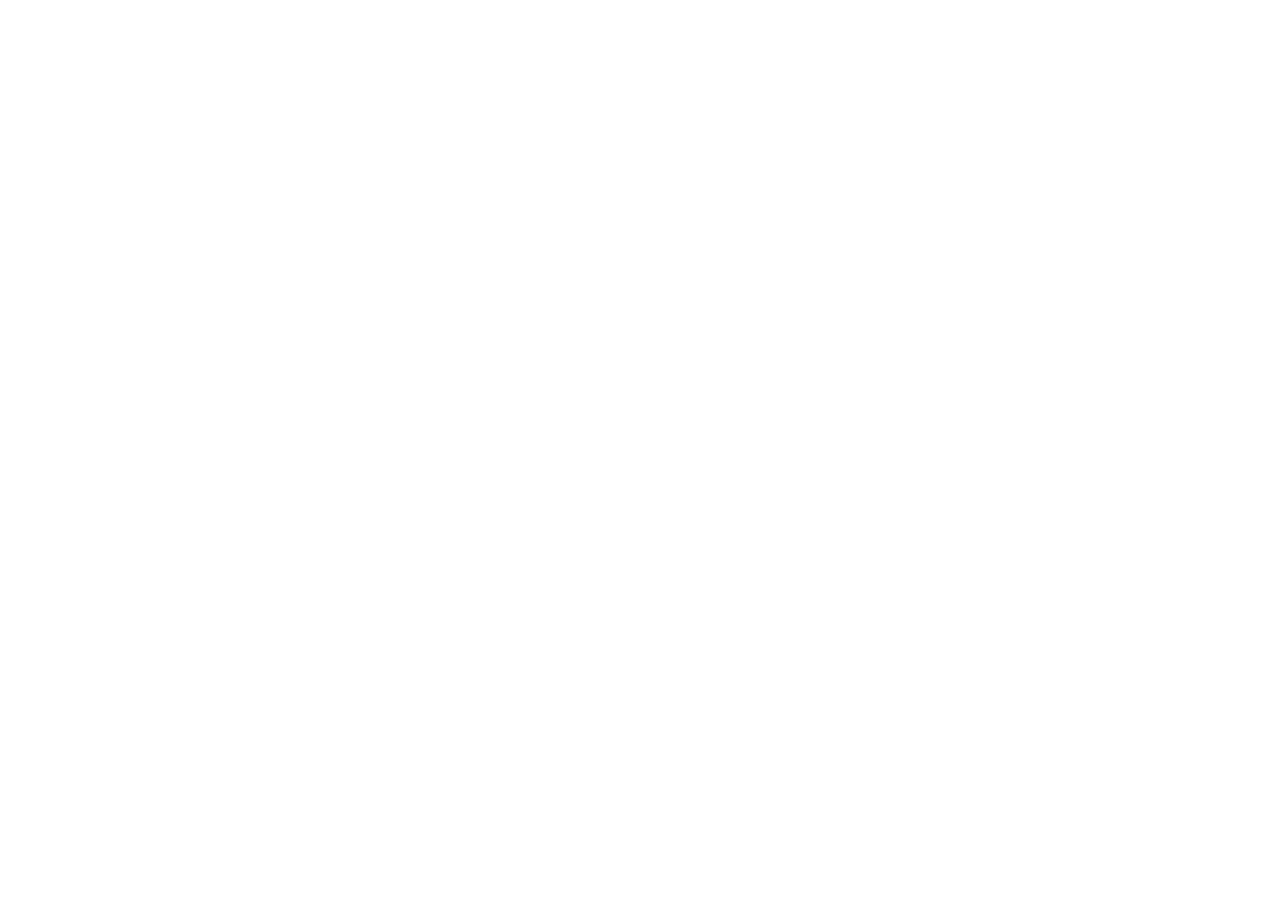
==== Rock-paper-scissors/game.html @ f46952c8 "first page" ====
<!DOCTYPE html>
<html lang="en">
<head>
    <meta charset="UTF-8">
    <meta http-equiv="X-UA-Compatible" content="IE=edge">
    <meta name="viewport" content="width=device-width, initial-scale=1.0">
    <title>Document</title>
</head>

<body>
    


</body>
</html>
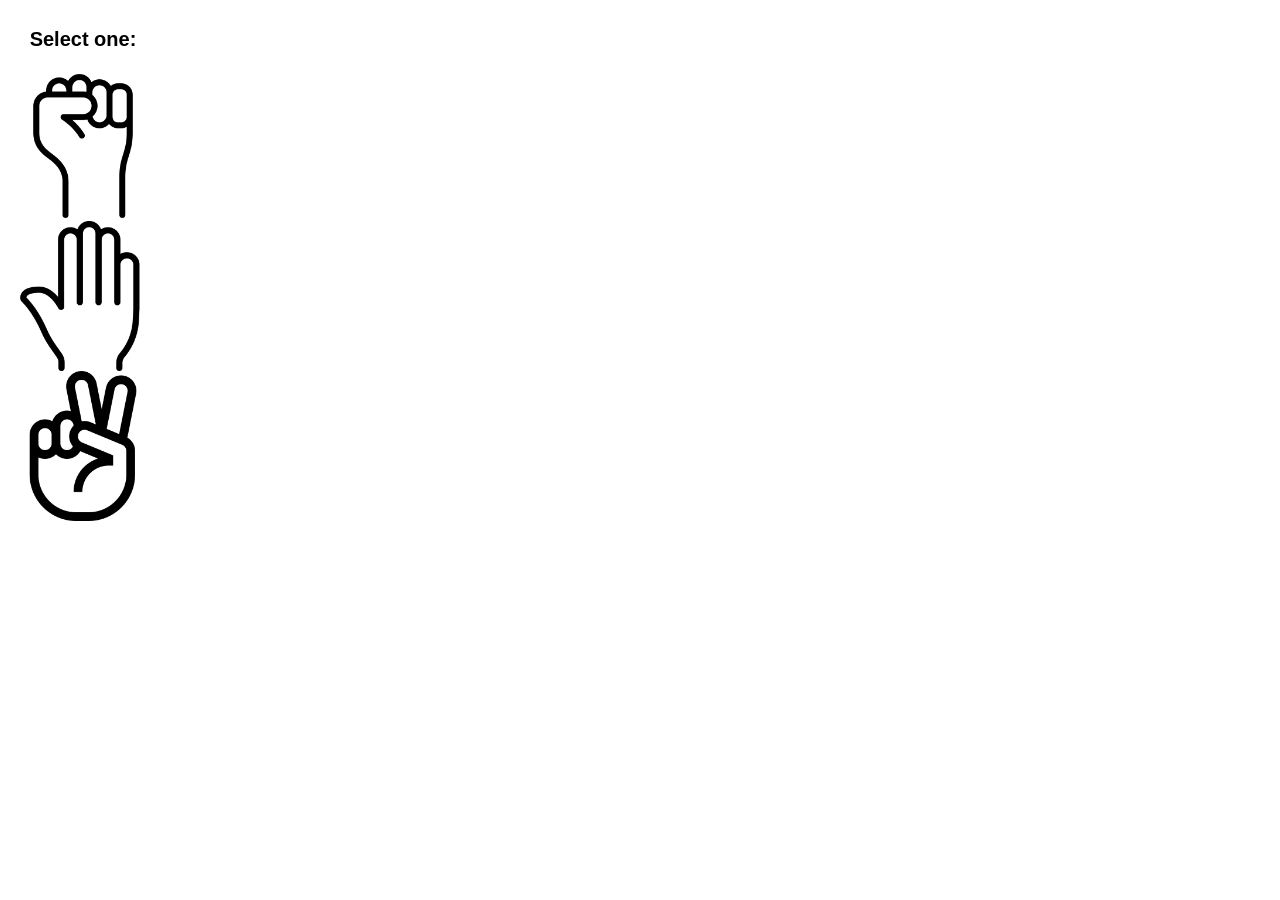
==== commit be86324b: "entering icons" ====
--- a/Rock-paper-scissors/game.html
+++ b/Rock-paper-scissors/game.html
@@ -4,12 +4,21 @@
     <meta charset="UTF-8">
     <meta http-equiv="X-UA-Compatible" content="IE=edge">
     <meta name="viewport" content="width=device-width, initial-scale=1.0">
-    <title>Document</title>
+    <title>Game</title>
+    <link rel="stylesheet" href="game.css">
+    <link rel="stylesheet" href="game.js">
 </head>
 
 <body>
     
+<div class="container1">
 
+    <p>Select one: </p>
+    <input class="rock" type="image" src="Icons/rock.png" />
+    <input class="paper" type="image" src="Icons/paper.png" />
+    <input class="scissors" type="image" src="Icons/scissors.png" />
+
+</div>
 
 </body>
 </html>
--- a/Rock-paper-scissors/game.css
+++ b/Rock-paper-scissors/game.css
@@ -0,0 +1,11 @@
+.container1 {
+    width: 150px;
+    display: flex;
+    flex-direction: column;
+    justify-content: space-between;
+}
+
+p {
+    font: bold 20px arial;
+    align-self: center;
+}
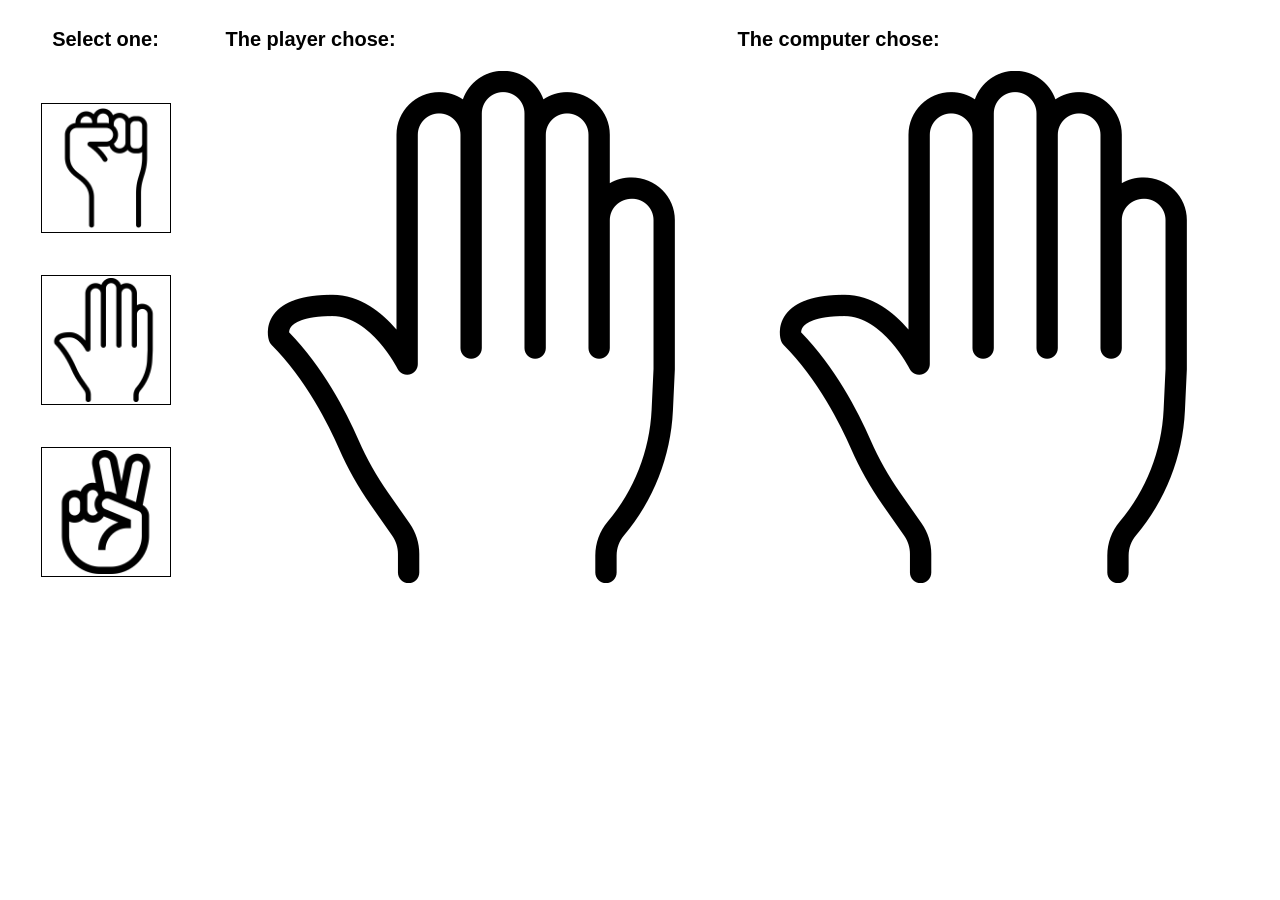
==== commit 864f63a8: "choices" ====
--- a/Rock-paper-scissors/game.html
+++ b/Rock-paper-scissors/game.html
@@ -1,5 +1,6 @@
 <!DOCTYPE html>
 <html lang="en">
+
 <head>
     <meta charset="UTF-8">
     <meta http-equiv="X-UA-Compatible" content="IE=edge">
@@ -10,15 +11,34 @@
 </head>
 
 <body>
-    
-<div class="container1">
 
-    <p>Select one: </p>
-    <input class="rock" type="image" src="Icons/rock.png" />
-    <input class="paper" type="image" src="Icons/paper.png" />
-    <input class="scissors" type="image" src="Icons/scissors.png" />
+    <div class="box">
 
-</div>
+        <div class="container1">
+
+            <p>Select one: </p>
+            <input class="rock" type="image" src="Icons/rock.png" />
+            <input class="paper" type="image" src="Icons/paper.png" />
+            <input class="scissors" type="image" src="Icons/scissors.png" />
+
+        </div>
+
+        <div class="container2">
+
+            <div class="playerChoice">
+                <p>The player chose: </p>
+                <img src="Icons/paper.png">
+            </div>
+
+            <div class="computerChoice">
+                <p>The computer chose: </p>
+                <img src="Icons/paper.png">
+            </div>
+
+        </div>
+
+    </div>
 
 </body>
+
 </html>
--- a/Rock-paper-scissors/game.css
+++ b/Rock-paper-scissors/game.css
@@ -1,3 +1,8 @@
+.box {
+    display: flex;
+    flex-direction: row;
+    justify-content: space-around;
+}
 .container1 {
     width: 150px;
     display: flex;
@@ -5,7 +10,24 @@
     justify-content: space-between;
 }
 
+input {
+    margin: 10px;
+    border: 1px solid black;
+    padding: 2px;
+}
+
 p {
     font: bold 20px arial;
     align-self: center;
-}+}
+
+.container2 {
+    display: flex;
+    justify-content: space-around;  
+}
+
+.playerChoice {
+    width: 100%;
+    
+}
+
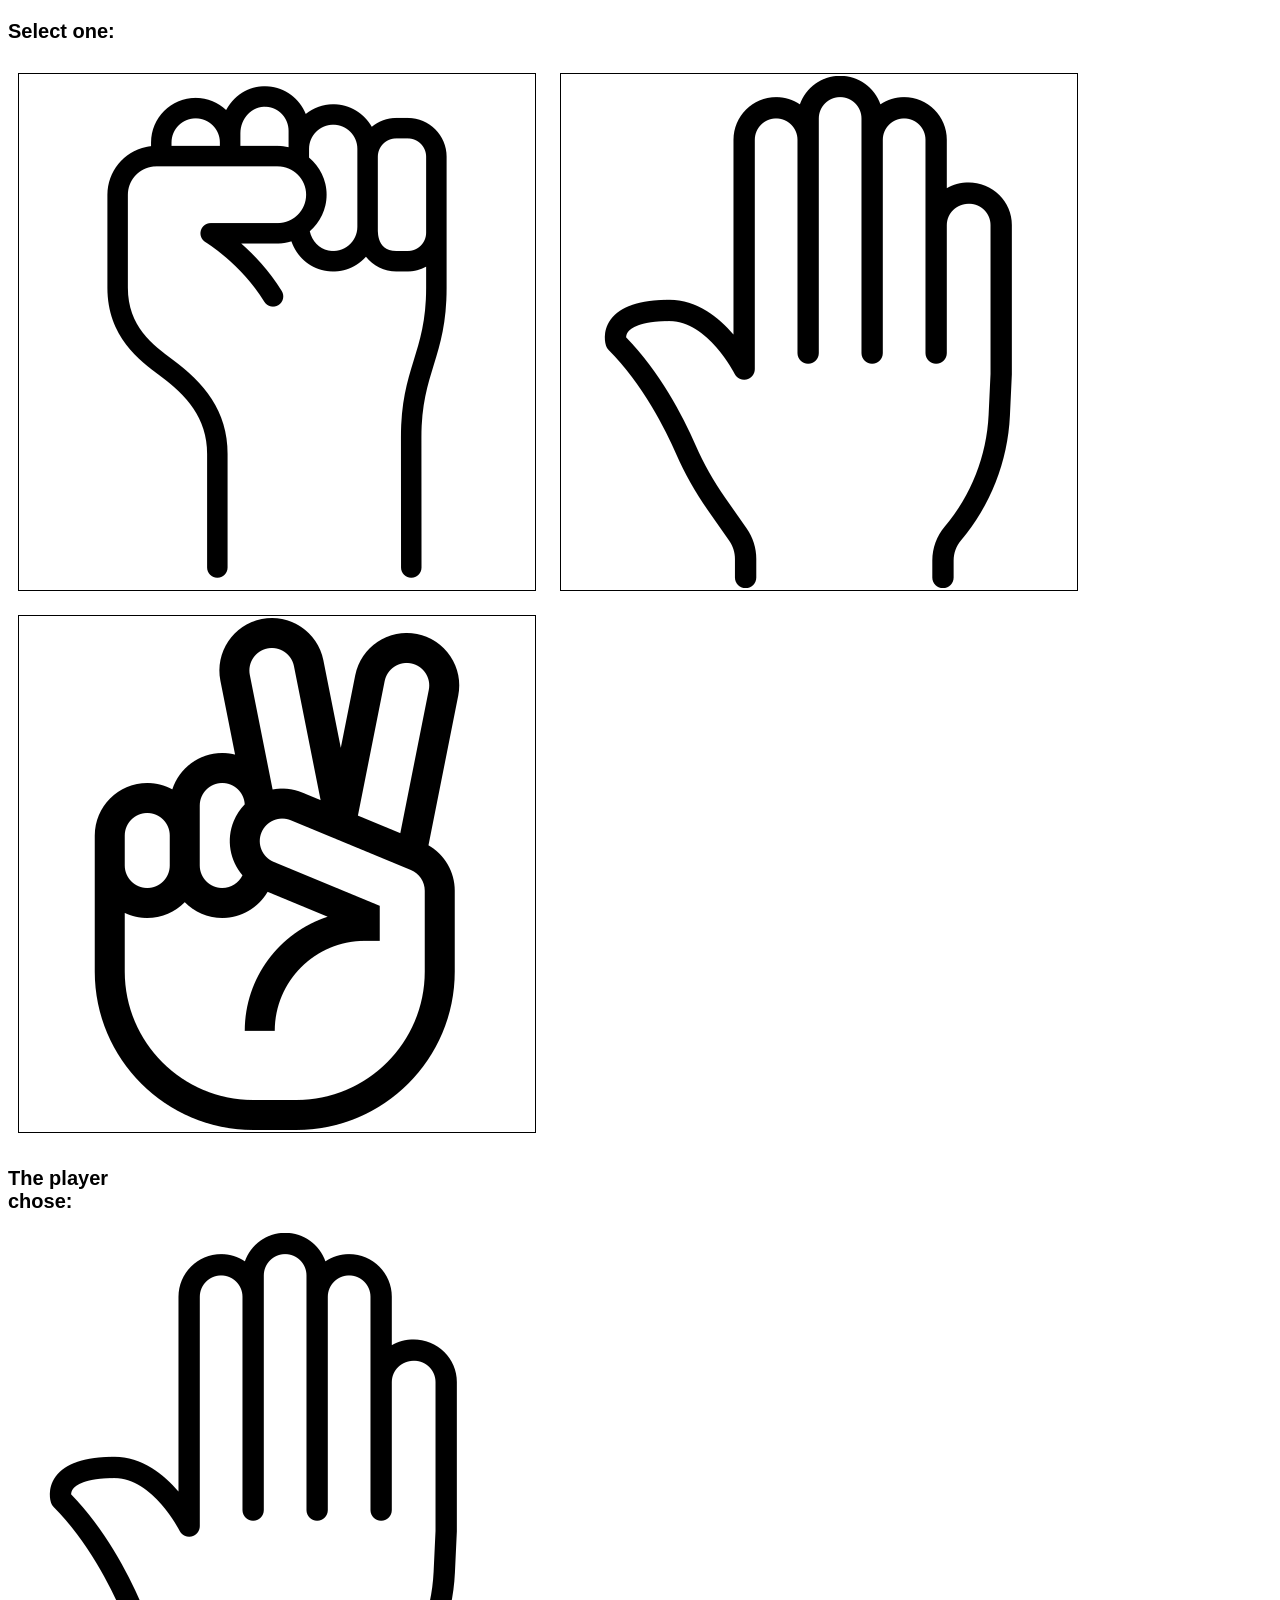
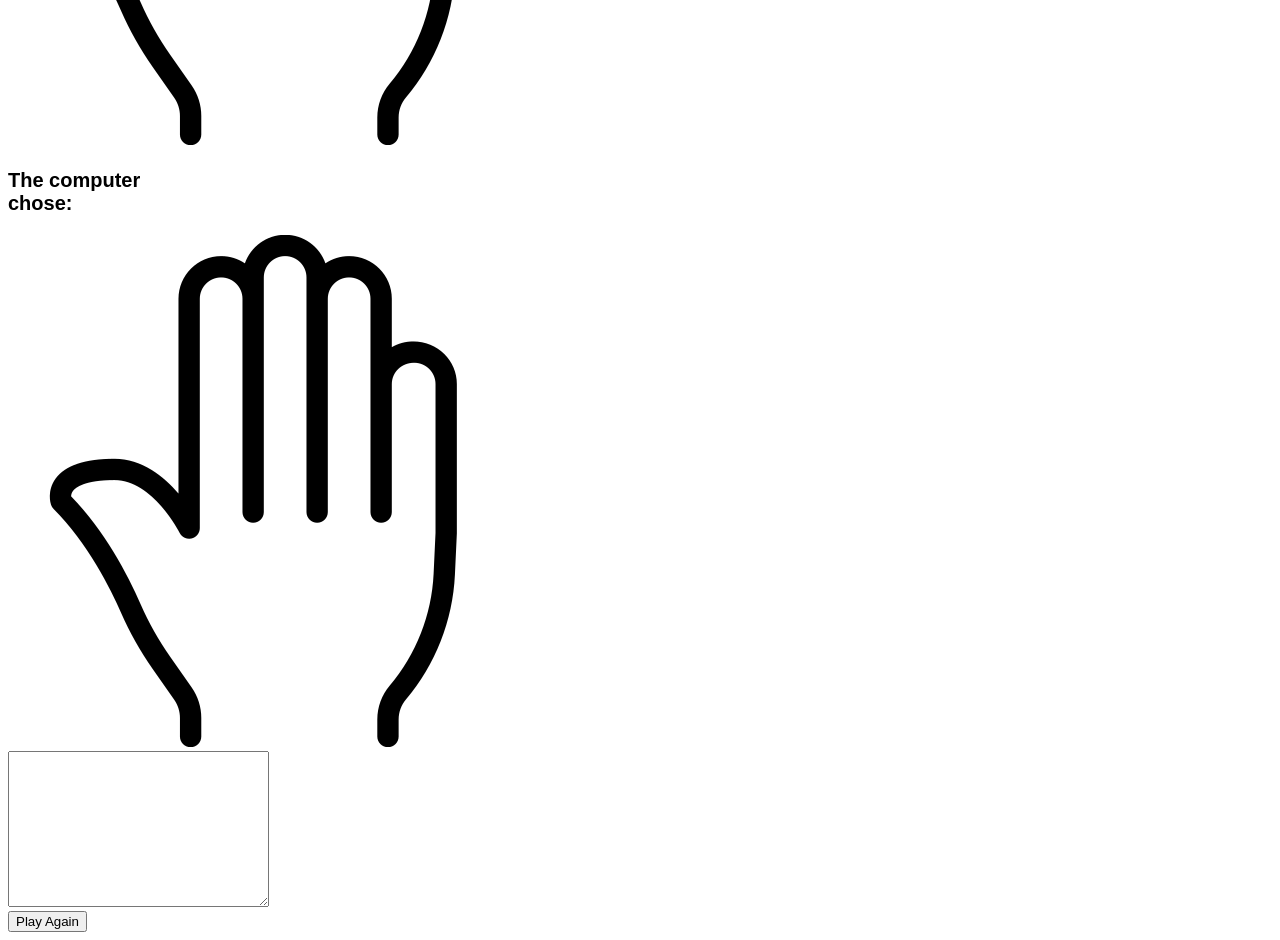
==== commit b1eee2fb: "organizing boxes" ====
--- a/Rock-paper-scissors/game.html
+++ b/Rock-paper-scissors/game.html
@@ -7,14 +7,13 @@
     <meta name="viewport" content="width=device-width, initial-scale=1.0">
     <title>Game</title>
     <link rel="stylesheet" href="game.css">
-    <link rel="stylesheet" href="game.js">
 </head>
 
 <body>
 
-    <div class="box">
+    <div class="main-box">
 
-        <div class="container1">
+        <div class="box1">
 
             <p>Select one: </p>
             <input class="rock" type="image" src="Icons/rock.png" />
@@ -23,16 +22,24 @@
 
         </div>
 
-        <div class="container2">
+        <div class="container1">
+            <div class="box2">
 
-            <div class="playerChoice">
-                <p>The player chose: </p>
-                <img src="Icons/paper.png">
+                <div class="playerChoice">
+                    <p>The player chose: </p>
+                    <img src="Icons/paper.png">
+                </div>
+
+                <div class="computerChoice">
+                    <p>The computer chose: </p>
+                    <img src="Icons/paper.png">
+                </div>
+                
             </div>
 
-            <div class="computerChoice">
-                <p>The computer chose: </p>
-                <img src="Icons/paper.png">
+            <div class="box3">
+                <textarea name="winner" id="" cols="30" rows="10"></textarea>
+                <button>Play Again</button>
             </div>
 
         </div>
--- a/Rock-paper-scissors/game.css
+++ b/Rock-paper-scissors/game.css
@@ -23,11 +23,7 @@
 
 .container2 {
     display: flex;
-    justify-content: space-around;  
+    justify-content: space-around;
+    width: 100%; 
 }
 
-.playerChoice {
-    width: 100%;
-    
-}
-
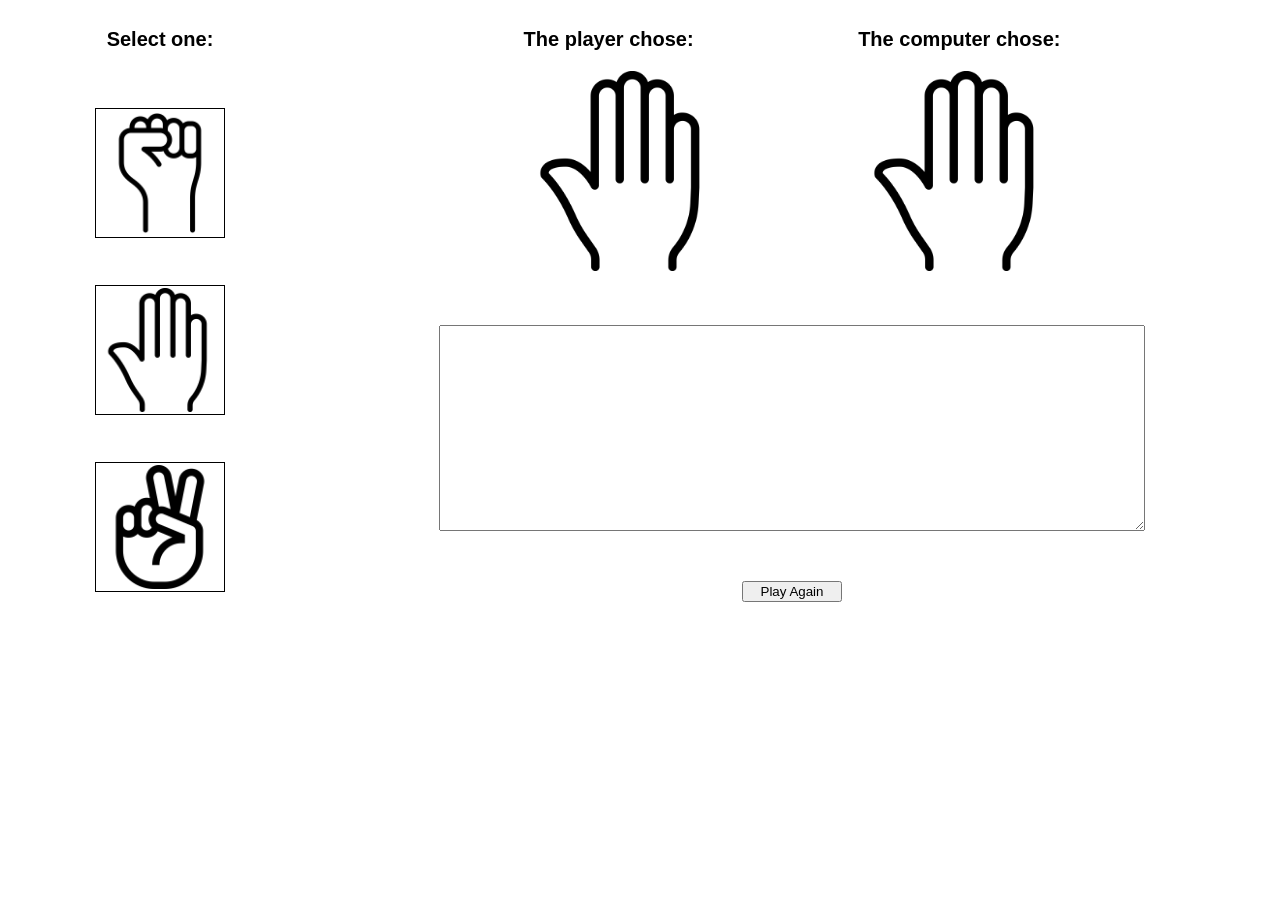
==== commit d6f2cfc6: "sketch layout" ====
--- a/Rock-paper-scissors/game.html
+++ b/Rock-paper-scissors/game.html
@@ -11,7 +11,7 @@
 
 <body>
 
-    <div class="main-box">
+    <div class="mainBox">
 
         <div class="box1">
 
@@ -34,11 +34,11 @@
                     <p>The computer chose: </p>
                     <img src="Icons/paper.png">
                 </div>
-                
+
             </div>
 
             <div class="box3">
-                <textarea name="winner" id="" cols="30" rows="10"></textarea>
+                <textarea name="winner" id="winner"></textarea>
                 <button>Play Again</button>
             </div>
 
--- a/Rock-paper-scissors/game.css
+++ b/Rock-paper-scissors/game.css
@@ -1,9 +1,9 @@
-.box {
+.mainBox {
     display: flex;
     flex-direction: row;
     justify-content: space-around;
 }
-.container1 {
+.box1 {
     width: 150px;
     display: flex;
     flex-direction: column;
@@ -21,9 +21,35 @@
     align-self: center;
 }
 
-.container2 {
+.container1 {
     display: flex;
-    justify-content: space-around;
-    width: 100%; 
+    flex-direction: column;
+    justify-content: space-between;
 }
 
+.box2 {
+    display: flex;
+    justify-content: space-evenly;
+    width: 100%;
+}
+
+img {
+    width: 200px;
+    height: 200px;
+}
+
+.box3 {
+    display: flex;
+    flex-direction: column;
+}
+
+textarea {
+    width: 700px;
+    height: 200px;
+    margin: 50px;
+}
+
+button {
+    width: 100px;
+    align-self: center;
+}
